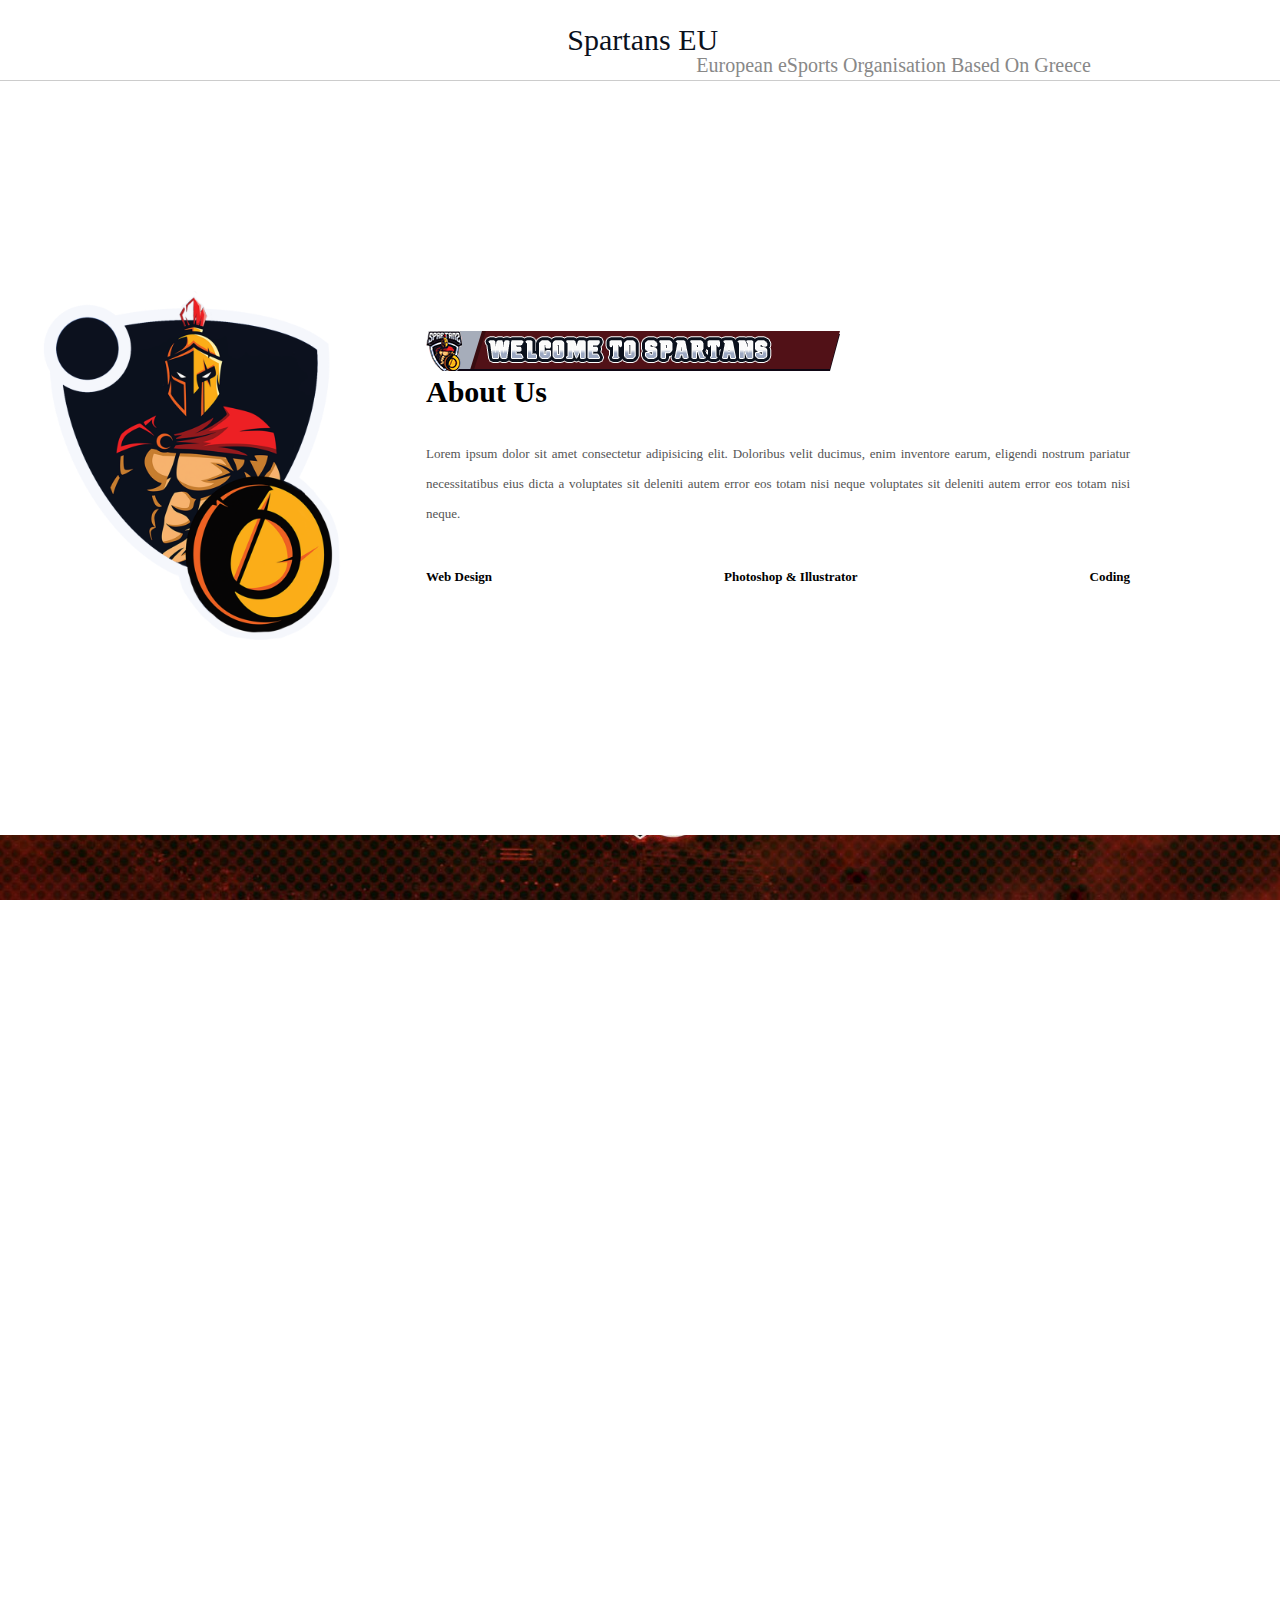
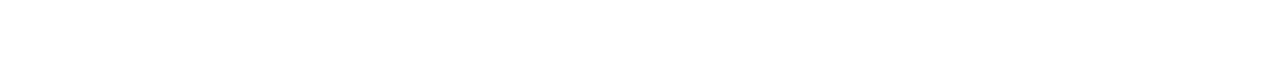
==== Spartans esports project/index.html @ 206d5164 "Add files via upload" ====
<!DOCTYPE html>
<html lang="en">
<head>
    <meta charset="UTF-8">
    <meta http-equiv="X-UA-Compatible" content="IE=edge">
    <meta name="viewport" content="width=device-width, initial-scale=1.0">
    <link rel="stylesheet" href="css/spartans-esport.css">
    <link rel="icon" type="image/x-icon" href="images/spartansicon.ico">
    <link rel="stylesheet" href="fonts/ncaa-michigan-st-spartans/NCAA_Michigan_St_Spartans.otf">
    <script src="../javascript/spartans-esport.js"></script>
    <link rel="stylesheet"
      href="https://cdnjs.cloudflare.com/ajax/libs/font-awesome/5.15.1/css/all.min.css"
      integrity="sha512-+4zCK9k+qNFUR5X+cKL9EIR+ZOhtIloNl9GIKS57V1MyNsYpYcUrUeQc9vNfzsWfV28IaLL3i96P9sdNyeRssA=="
      crossorigin="anonymous"
    />
    <title>Spartans EU - European eSports</title>
</head>
<body>
    <header>
        <a href="index.html" class="logo">
            <img src="images/spartanslogo.jpg" id="logo" style="margin-left: -200px;">
        </a>
        <div class="logo-text">Spartans EU</div>
        <div class="logo-text" style="color: #888; margin-top: 50px; font-size: 20px;">European eSports Organisation Based On Greece</div>
        <input type="checkbox" id="nav-toggler" class="nav-toggler" />
        <label for="nav-toggler" class="nav-toggler-label">
          <i class="fas fa-bars fa-2x burger"></i>
        </label>
        <nav>
          <div id="underline"></div>
  
          <ul class="navbar">
            <li class="nav-item"><a href="index.html" class="nav-link active">Home</a></li>
            <li class="nav-item"><a href="#" class="nav-link">eSport Teams</a></li>
            <li class="nav-item">
              <a href="#" class="nav-link">Services</a>
            </li>
            <li class="nav-item"><a href="#" class="nav-link">News</a></li>
            <li class="nav-item"><a href="#" class="nav-link">Contact us</a></li>
          </ul>
        </nav>
      </header>
       
      <div class="about-section">
        <div class="inner-container">
          <img src="images/welcomespartans.png">
          <h1>About Us</h1>
          <p class="text">
            Lorem ipsum dolor sit amet consectetur adipisicing elit. Doloribus velit ducimus, enim inventore earum, eligendi nostrum pariatur necessitatibus eius dicta a voluptates sit deleniti autem error eos totam nisi neque voluptates sit deleniti autem error eos totam nisi neque.
          </p>
          <div class="skills">
            <span>Web Design</span>
            <span>Photoshop & Illustrator</span>
            <span>Coding</span>
          </div>
        </div>
      </div>
      <section class="hero">
      </section>
</body>
</html>
---- Spartans esports project/css/spartans-esport.css ----
* {
    margin: 0;
    padding: 0;
} 


  #logo{
    width: 100px;
    height: 100px;
    margin-top: 30px;
    animation-name: spin;
    animation-duration: 4s;
    animation-iteration-count: infinite;
    animation-timing-function: linear;
      transform-style: preserve-3d;
      animation-direction: normal;
  }

  .logo-text {
    margin-left: -600px;
    font-size: 30px;
  }
  
  @keyframes spin {
    from {
      transform: rotateY(0deg);
    }
    to {
      transform: rotateY(360deg);
    }
  }


  /*nav bar*/
  a {
    text-decoration: none;
  }
  
  ul {
    margin: 0;
    padding: 0;
  }
  
  header {
    height: 80px;
    display: flex;
    justify-content: space-around;
    align-items: center;
    border-bottom: 1px solid #ccc;
    color: #0b111d;
  }
  
  .nav-toggler,
  .nav-toggler-label {
    display: none;
  }
  
  .logo {
    font-size: 1.5rem;
  }
  
  nav {
    position: relative;
    line-height: 80px;
  }
  
  .navbar {
    display: flex;
    list-style-type: none;
  }
  
  .navbar .nav-item {
    margin: 0 0.5rem;
  }
  
  .navbar .nav-link {
    padding: 0.5rem 0.25rem;
    color: #888;
  }
  
  .navbar .nav-link:hover,
  .navbar .nav-link.active {
    color: #0b111d;
  }
  
  #underline {
    position: absolute;
    bottom: 0;
    height: 5px;
    background-color: #333;
    width: 65px;
    border-radius: 5px 5px 0 0;
    transition: 0.3s;
  }
  
  @media screen and (max-width: 1300px) {
    #underline {
      display: none;
    }
    header {
      position: relative;
    }
    .nav-toggler-label {
      display: block;
      position: absolute;
      top: 0;
      right: 1rem;
      display: flex;
      align-items: center;
      height: 100%;
      cursor: pointer;
    }
  
    nav {
      position: absolute;
      top: 100%;
      width: 100%;
      background-color: #fafbfd;
      line-height: 40px;
      transform: scale(1, 0);
      transform-origin: top;
      transition: 0.3s;
    }
  
    .nav-toggler:checked ~ nav {
      transform: scale(1, 1);
    }
  
    .navbar {
      display: block;
      width: 100%;
    }
  
    .navbar .nav-item {
      margin: 0;
    }
  
    .navbar .nav-link {
      display: block;
      padding-left: 1rem;
      width: 100%;
    }
  
    .navbar .nav-link:hover,
    .navbar .nav-link.active {
      background-color: #ffffff;
    }
   #logo {
    display: none;
   }

    .logo-text {
      margin-right: -200px;
    }
  }

  /*here section*/
  .hero {
    height: calc(100vh - 65px);
    background-image: url(../images/spartansbackground.jpg);
    background-repeat: no-repeat;
    background-size: cover;
    background-position: center;
    display: flex;
    justify-content: center;
    text-align: center;
    background-attachment: fixed;
}

.hero h1 {
    font-size: 1.8rem;
    font-weight: 800;
  margin-top: 80px;
  line-height: 50px;
}

/*small description ABOUT spartans*/
.about-section{
  background: url(../images/spartanslogo.jpg) no-repeat left;
  background-size: 30%;
  overflow: hidden;
  padding: 100px 0;
}

.inner-container{
  width: 55%;
  float: right;
  padding: 150px;
}

.inner-container h1{
  margin-bottom: 30px;
  font-size: 30px;
  font-weight: 900;
}

.text{
  font-size: 13px;
  color: #545454;
  line-height: 30px;
  text-align: justify;
  margin-bottom: 40px;
}

.skills{
  display: flex;
  justify-content: space-between;
  font-weight: 700;
  font-size: 13px;
}

@media screen and (max-width:1200px){
  .inner-container{
      padding: 80px;
  }
}

@media screen and (max-width:1000px){
  .about-section{
      background-size: 100%;
      padding: 100px 40px;
  }
  .inner-container{
      width: 100%;
  }
}

@media screen and (max-width:600px){
  .about-section{
      padding: 0;
  }
  .inner-container{
      padding: 60px;
  }
}
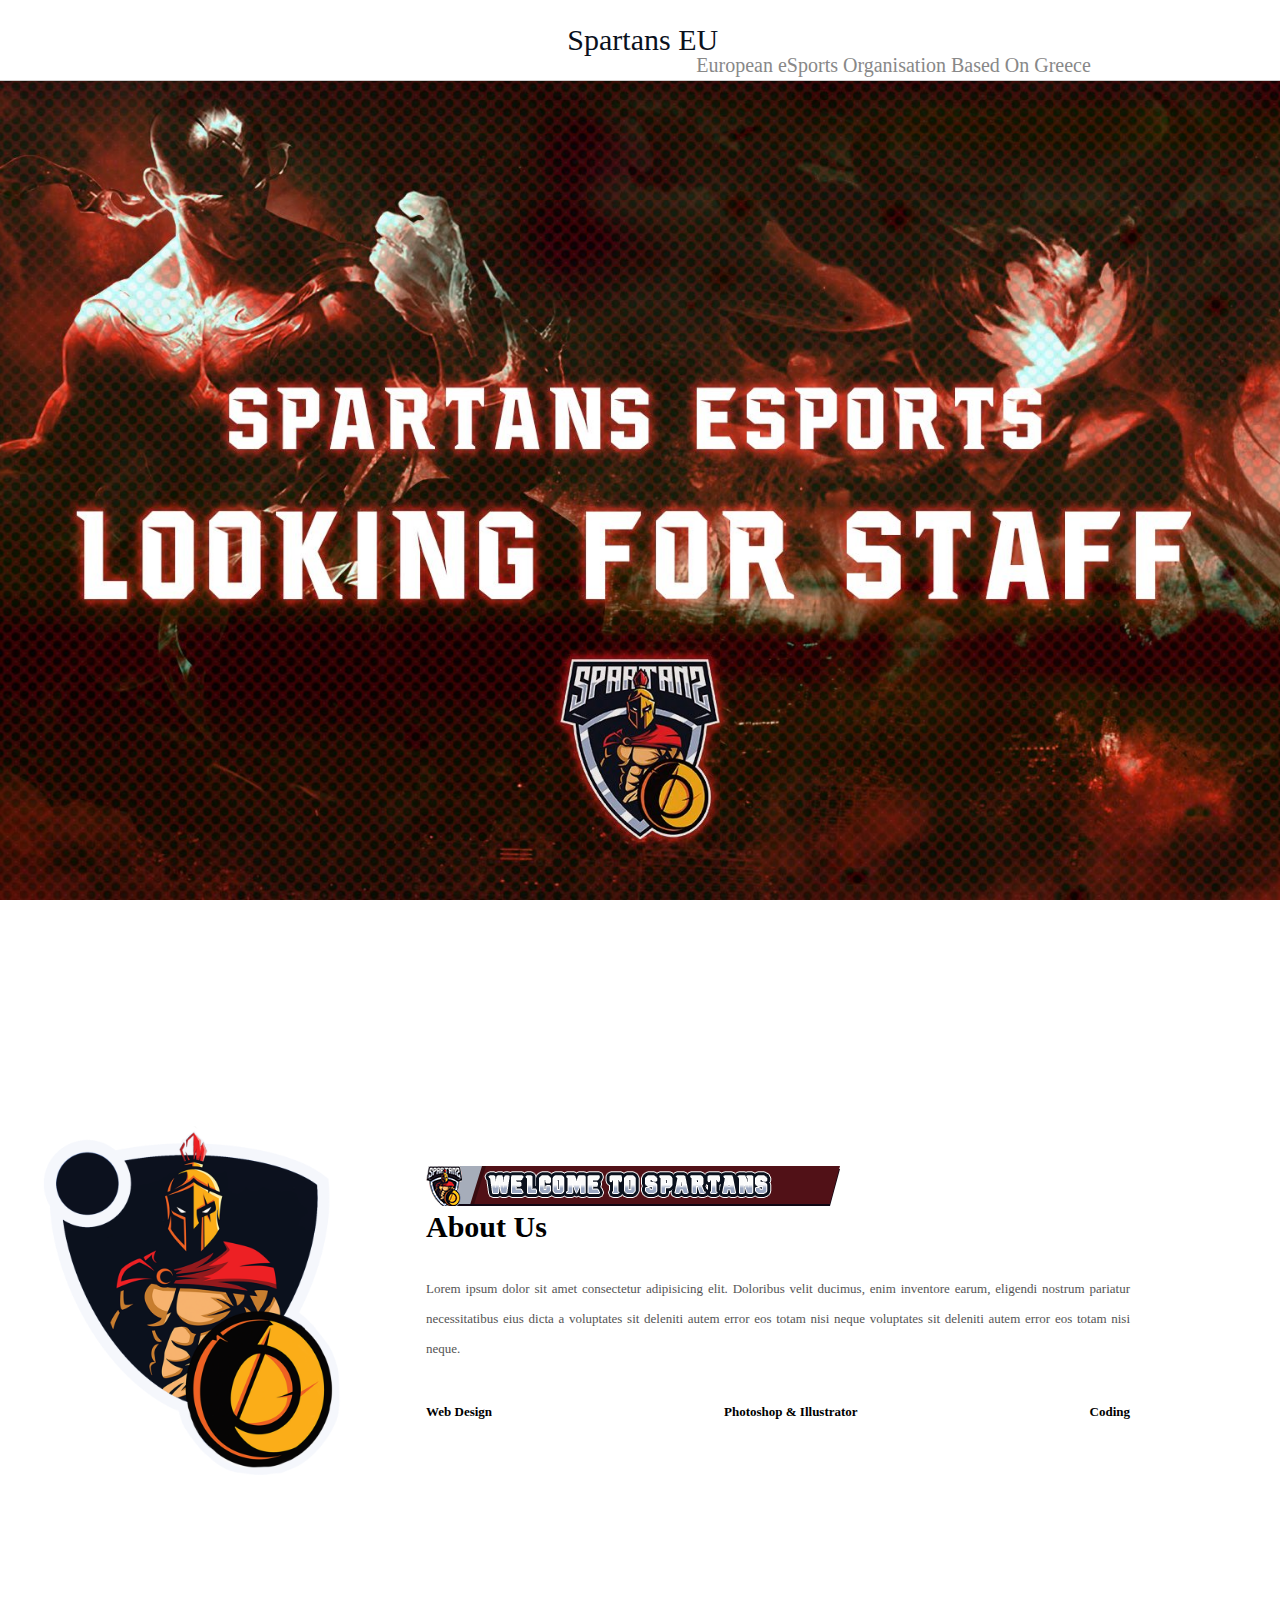
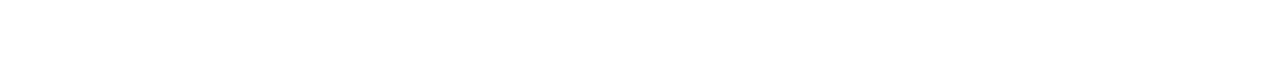
==== commit ecb49c4a: "About added" ====
--- a/Spartans esports project/index.html
+++ b/Spartans esports project/index.html
@@ -40,22 +40,24 @@
           </ul>
         </nav>
       </header>
-       
-      <div class="about-section">
-        <div class="inner-container">
-          <img src="images/welcomespartans.png">
-          <h1>About Us</h1>
-          <p class="text">
-            Lorem ipsum dolor sit amet consectetur adipisicing elit. Doloribus velit ducimus, enim inventore earum, eligendi nostrum pariatur necessitatibus eius dicta a voluptates sit deleniti autem error eos totam nisi neque voluptates sit deleniti autem error eos totam nisi neque.
-          </p>
-          <div class="skills">
-            <span>Web Design</span>
-            <span>Photoshop & Illustrator</span>
-            <span>Coding</span>
+      <section class="hero">
+      </section>
+
+      <section class="about">
+        <div class="about-section">
+          <div class="inner-container">
+            <img src="images/welcomespartans.png">
+            <h1>About Us</h1>
+            <p class="text">
+              Lorem ipsum dolor sit amet consectetur adipisicing elit. Doloribus velit ducimus, enim inventore earum, eligendi nostrum pariatur necessitatibus eius dicta a voluptates sit deleniti autem error eos totam nisi neque voluptates sit deleniti autem error eos totam nisi neque.
+            </p>
+            <div class="skills">
+              <span>Web Design</span>
+              <span>Photoshop & Illustrator</span>
+              <span>Coding</span>
+            </div>
           </div>
         </div>
-      </div>
-      <section class="hero">
       </section>
 </body>
 </html>--- a/Spartans esports project/css/spartans-esport.css
+++ b/Spartans esports project/css/spartans-esport.css
@@ -232,4 +232,9 @@
   .inner-container{
       padding: 60px;
   }
+}
+
+.about {
+  height: 100px;
+  width: 100%;
 }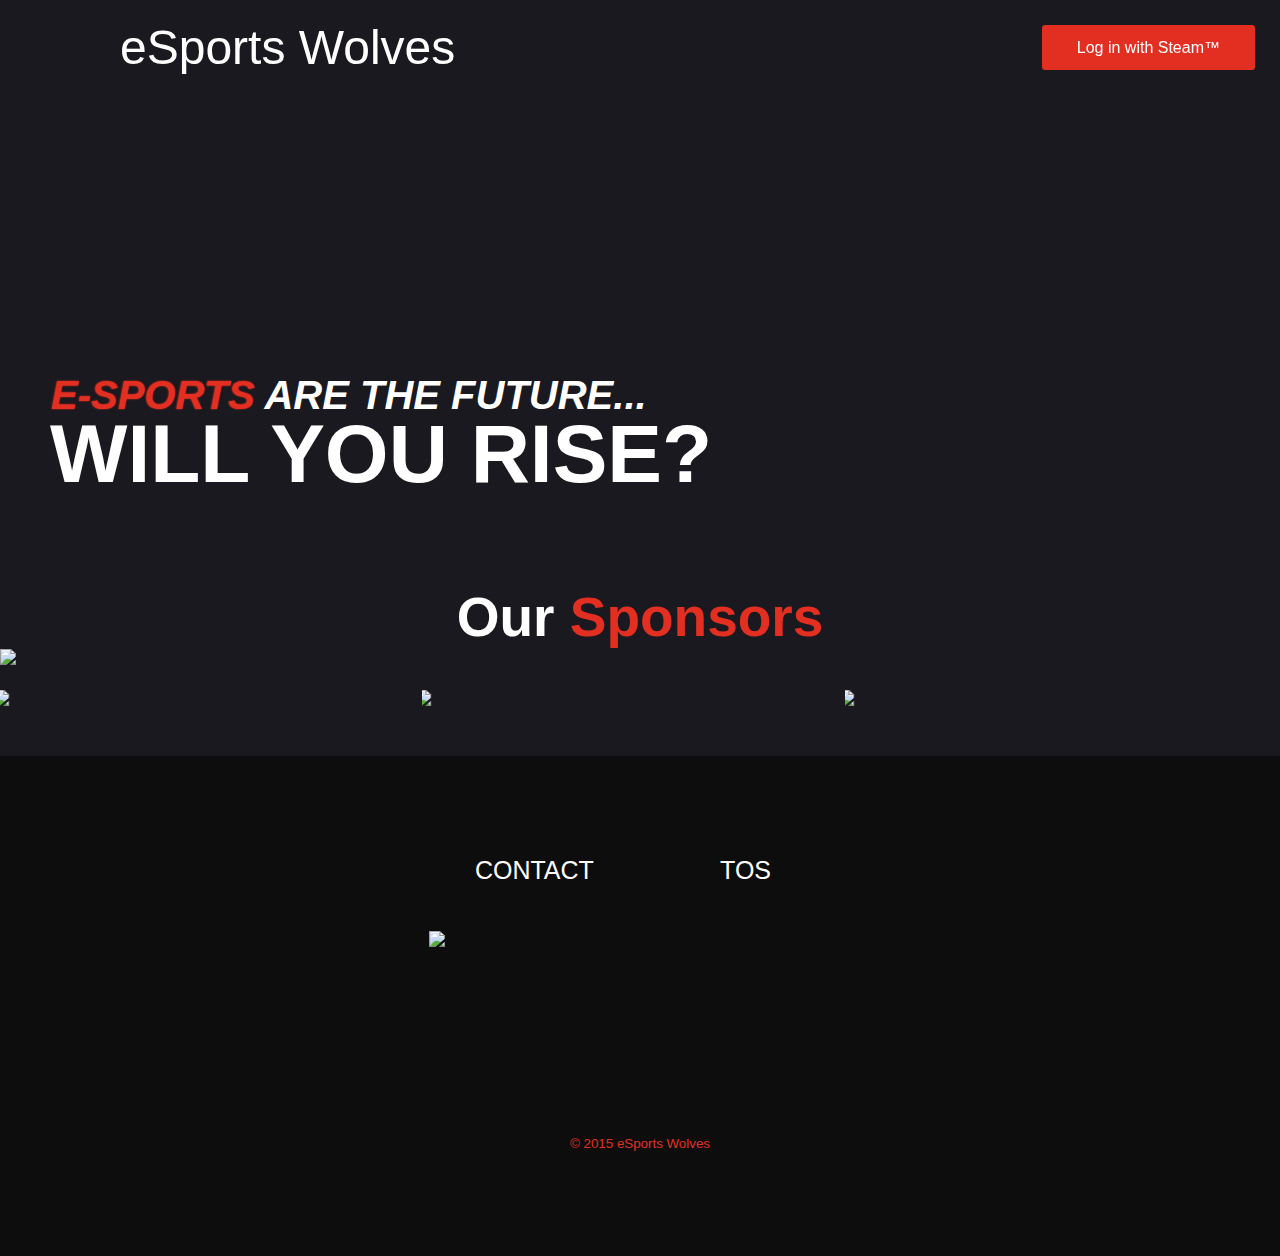
==== commit 59452627: "start over test" ====
--- a/Spartans esports project/index.html
+++ b/Spartans esports project/index.html
@@ -16,48 +16,43 @@
     <title>Spartans EU - European eSports</title>
 </head>
 <body>
-    <header>
-        <a href="index.html" class="logo">
-            <img src="images/spartanslogo.jpg" id="logo" style="margin-left: -200px;">
-        </a>
-        <div class="logo-text">Spartans EU</div>
-        <div class="logo-text" style="color: #888; margin-top: 50px; font-size: 20px;">European eSports Organisation Based On Greece</div>
-        <input type="checkbox" id="nav-toggler" class="nav-toggler" />
-        <label for="nav-toggler" class="nav-toggler-label">
-          <i class="fas fa-bars fa-2x burger"></i>
-        </label>
-        <nav>
-          <div id="underline"></div>
-  
-          <ul class="navbar">
-            <li class="nav-item"><a href="index.html" class="nav-link active">Home</a></li>
-            <li class="nav-item"><a href="#" class="nav-link">eSport Teams</a></li>
-            <li class="nav-item">
-              <a href="#" class="nav-link">Services</a>
-            </li>
-            <li class="nav-item"><a href="#" class="nav-link">News</a></li>
-            <li class="nav-item"><a href="#" class="nav-link">Contact us</a></li>
-          </ul>
-        </nav>
-      </header>
-      <section class="hero">
-      </section>
-
-      <section class="about">
-        <div class="about-section">
-          <div class="inner-container">
-            <img src="images/welcomespartans.png">
-            <h1>About Us</h1>
-            <p class="text">
-              Lorem ipsum dolor sit amet consectetur adipisicing elit. Doloribus velit ducimus, enim inventore earum, eligendi nostrum pariatur necessitatibus eius dicta a voluptates sit deleniti autem error eos totam nisi neque voluptates sit deleniti autem error eos totam nisi neque.
-            </p>
-            <div class="skills">
-              <span>Web Design</span>
-              <span>Photoshop & Illustrator</span>
-              <span>Coding</span>
-            </div>
-          </div>
-        </div>
-      </section>
+  <header>
+    <ul class="container">
+      <a href="#"><li class="logo">eSports Wolves</li></a>
+      <a href="#"><li class="button">Log in with Steam™</li></a>
+    </ul>
+  </header>
+  <div id="video" class="container">
+    <div class="floating-container">
+      <p><font>E-SPORTS</font> ARE THE FUTURE...</p>
+      <h1>WILL YOU RISE?</h1>
+    </div>
+  </div>
+  <div id="sponsors" class="container">
+    <h1>Our <font>Sponsors</font></h1>
+    <img src="https://i.imgur.com/G8smcDD.png" />
+  </div>
+  <div class="container" id="divisions">
+    <a href="#" class="img-container">
+      <img class="lol" src="https://i.imgur.com/RMeMD1B.jpg">
+    </a>
+    <a href="#" class="img-container">
+      <img class="csgo" src="https://i.imgur.com/L9khfvD.jpg">
+    </a>
+    <a href="#" class="img-container">
+      <img class="dota2" src="https://i.imgur.com/sxlDs6F.jpg">
+    </a>
+  </div>
+  <footer>
+    <div class="container">
+      <div class="container-small">
+        <a href="#">Contact</a>
+        <a href="#">ToS</a>
+        <img src="https://i.imgur.com/mFI4Wku.png">
+        <small>© 2015 eSports Wolves</small>
+      </div>
+    </div>
+  </footer>
+        
 </body>
 </html>--- a/Spartans esports project/css/spartans-esport.css
+++ b/Spartans esports project/css/spartans-esport.css
@@ -1,8 +1,3 @@
-* {
-    margin: 0;
-    padding: 0;
-} 
-
 
   #logo{
     width: 100px;
@@ -15,11 +10,6 @@
       transform-style: preserve-3d;
       animation-direction: normal;
   }
-
-  .logo-text {
-    margin-left: -600px;
-    font-size: 30px;
-  }
   
   @keyframes spin {
     from {
@@ -30,211 +20,189 @@
     }
   }
 
-
-  /*nav bar*/
-  a {
+  body {
+    background: #19191f  url(https://i.imgur.com/kOE0l2g.jpg);
+    background-position:center top;
+    margin:0;
+    color: #fff;
+    background-repeat: no-repeat;
+    font-family: roboto, helvetica, sans-serif;
+  }
+  
+  font {
+    color: #e32f21;
+  }
+  
+  header {
+    width:100%;
+    position:fixed;
+    left:0;
+    z-index: 9999;
+    top:0;
+    width:100%;
+    background: url(https://i.imgur.com/8Bx1s7S.png);
+    background-size: 200px 100%;
+    height:200px;
+    font-weight:100;
+  }
+  
+  header ul {
+    padding:0;
+    list-style: none;
+  }
+  
+  header li.logo {
+    color:#fff;
+    background: url(https://i.imgur.com/mFI4Wku.png);
+    background-size: 80px 80px;
+    background-position: center left;
+    background-repeat: no-repeat;
+    font-size:48px;
+    float:left;
+    line-height: 95px;
+    height:95px;
+    padding-left:95px;
+    margin-left: 25px;
+  }
+  
+  .button {
+    float:right;
+    height:45px;
+    line-height:45px;
+    color: #fff;
+    padding:0 35px;
+    background: #e32f21; 
+    border-radius:3px;
+    margin:25px 0;
+    margin-right: 25px;
+  }
+  
+  .container {
+    width:100%;
+    max-width: 1280px;
+    margin: 0 auto;
+    display: table;
+  }
+  
+  .container-small {
+    width:33%;
+    margin: 0 auto;
+    display: table;
+  }
+  
+  #video.container {
+    background: url(https://i.imgur.com/VWYuxrA.jpg) center center;
+    background-size: cover;
+    height:540px;
+    position: relative;
+    color: #fff;
+    font-weight: 900;
+    text-transform: uppercase;
+  }
+  
+  .floating-container {
+    position: absolute;
+    bottom:0;
+    left:0;
+    padding:50px;
+    font-style: italic;
+  }
+  
+  .floating-container h1 {
+    font-size: 82px;
+    margin: 0px;
+    line-height: 72px;
+    font-style: normal;
+  }
+  
+  .floating-container font {
+    text-shadow: 0 0 2px #e32f21;
+  }
+  
+  .floating-container p {
+    font-size: 40px;
+    margin: 5px 0;
+    line-height: 35px;
+    padding-left: 1px;
+  }
+  
+  #sponsors {
+    background: rg;
+  }
+  
+  #sponsors h1 {
+    text-align: center;
+    font-size:55px;
+    margin: 45px 0 0 0;
+  }
+  
+  #sponsors img {
+    width:100%;
+    float:left;
+    margin-bottom: 25px;
+  }
+  
+  #divisions .img-container {
+    width:33%;
+    float:left;
+    height: auto;
+    display: table;
+    overflow: hidden;
+    position: relative;
+  }
+  
+  #divisions .img-container img {
+    width:100%;
+    height: auto;
+    display:table;
+    -webkit-filter-: grayscale(0.7);
+    transition: .7s;
+    -webkit-transition: .7s;
+    transform: scale(1.035);
+  }
+  
+  #divisions .img-container img:hover {
+    transform: scale(1);
+    -webkit-filter-: grayscale(0);
+  }
+  
+  footer {
+    height: 500px;
+    margin-top:50px;
+    background: rgba(10,10,10,.8);
+  }
+  
+  footer .container {
+    background: url(https://i.imgur.com/PgTh4HF.png);
+    background-size: 100% auto;
+    height:500px;
+  }
+  
+  footer .container-small {
+    margin-top:100px;
+  }
+  
+  footer img {
+    height:150px;
+    margin: 75px auto 0;
+    display: block;
+  }
+  
+  footer a {
+    display:block;
+    text-align: center;
+    width:50%;
+    float:left;
+    color:#fff;
     text-decoration: none;
-  }
-  
-  ul {
-    margin: 0;
-    padding: 0;
-  }
-  
-  header {
-    height: 80px;
-    display: flex;
-    justify-content: space-around;
-    align-items: center;
-    border-bottom: 1px solid #ccc;
-    color: #0b111d;
-  }
-  
-  .nav-toggler,
-  .nav-toggler-label {
-    display: none;
-  }
-  
-  .logo {
-    font-size: 1.5rem;
-  }
-  
-  nav {
-    position: relative;
-    line-height: 80px;
-  }
-  
-  .navbar {
-    display: flex;
-    list-style-type: none;
-  }
-  
-  .navbar .nav-item {
-    margin: 0 0.5rem;
-  }
-  
-  .navbar .nav-link {
-    padding: 0.5rem 0.25rem;
-    color: #888;
-  }
-  
-  .navbar .nav-link:hover,
-  .navbar .nav-link.active {
-    color: #0b111d;
-  }
-  
-  #underline {
-    position: absolute;
-    bottom: 0;
-    height: 5px;
-    background-color: #333;
-    width: 65px;
-    border-radius: 5px 5px 0 0;
-    transition: 0.3s;
-  }
-  
-  @media screen and (max-width: 1300px) {
-    #underline {
-      display: none;
-    }
-    header {
-      position: relative;
-    }
-    .nav-toggler-label {
-      display: block;
-      position: absolute;
-      top: 0;
-      right: 1rem;
-      display: flex;
-      align-items: center;
-      height: 100%;
-      cursor: pointer;
-    }
-  
-    nav {
-      position: absolute;
-      top: 100%;
-      width: 100%;
-      background-color: #fafbfd;
-      line-height: 40px;
-      transform: scale(1, 0);
-      transform-origin: top;
-      transition: 0.3s;
-    }
-  
-    .nav-toggler:checked ~ nav {
-      transform: scale(1, 1);
-    }
-  
-    .navbar {
-      display: block;
-      width: 100%;
-    }
-  
-    .navbar .nav-item {
-      margin: 0;
-    }
-  
-    .navbar .nav-link {
-      display: block;
-      padding-left: 1rem;
-      width: 100%;
-    }
-  
-    .navbar .nav-link:hover,
-    .navbar .nav-link.active {
-      background-color: #ffffff;
-    }
-   #logo {
-    display: none;
-   }
-
-    .logo-text {
-      margin-right: -200px;
-    }
-  }
-
-  /*here section*/
-  .hero {
-    height: calc(100vh - 65px);
-    background-image: url(../images/spartansbackground.jpg);
-    background-repeat: no-repeat;
-    background-size: cover;
-    background-position: center;
-    display: flex;
-    justify-content: center;
+    font-weight:100;
+    font-size: 25px;
+    text-transform: uppercase;
+  }
+  
+  footer small {
     text-align: center;
-    background-attachment: fixed;
-}
-
-.hero h1 {
-    font-size: 1.8rem;
-    font-weight: 800;
-  margin-top: 80px;
-  line-height: 50px;
-}
-
-/*small description ABOUT spartans*/
-.about-section{
-  background: url(../images/spartanslogo.jpg) no-repeat left;
-  background-size: 30%;
-  overflow: hidden;
-  padding: 100px 0;
-}
-
-.inner-container{
-  width: 55%;
-  float: right;
-  padding: 150px;
-}
-
-.inner-container h1{
-  margin-bottom: 30px;
-  font-size: 30px;
-  font-weight: 900;
-}
-
-.text{
-  font-size: 13px;
-  color: #545454;
-  line-height: 30px;
-  text-align: justify;
-  margin-bottom: 40px;
-}
-
-.skills{
-  display: flex;
-  justify-content: space-between;
-  font-weight: 700;
-  font-size: 13px;
-}
-
-@media screen and (max-width:1200px){
-  .inner-container{
-      padding: 80px;
-  }
-}
-
-@media screen and (max-width:1000px){
-  .about-section{
-      background-size: 100%;
-      padding: 100px 40px;
-  }
-  .inner-container{
-      width: 100%;
-  }
-}
-
-@media screen and (max-width:600px){
-  .about-section{
-      padding: 0;
-  }
-  .inner-container{
-      padding: 60px;
-  }
-}
-
-.about {
-  height: 100px;
-  width: 100%;
-}+    display:block;
+    margin-top:55px;
+    color: #e32f21;
+  }